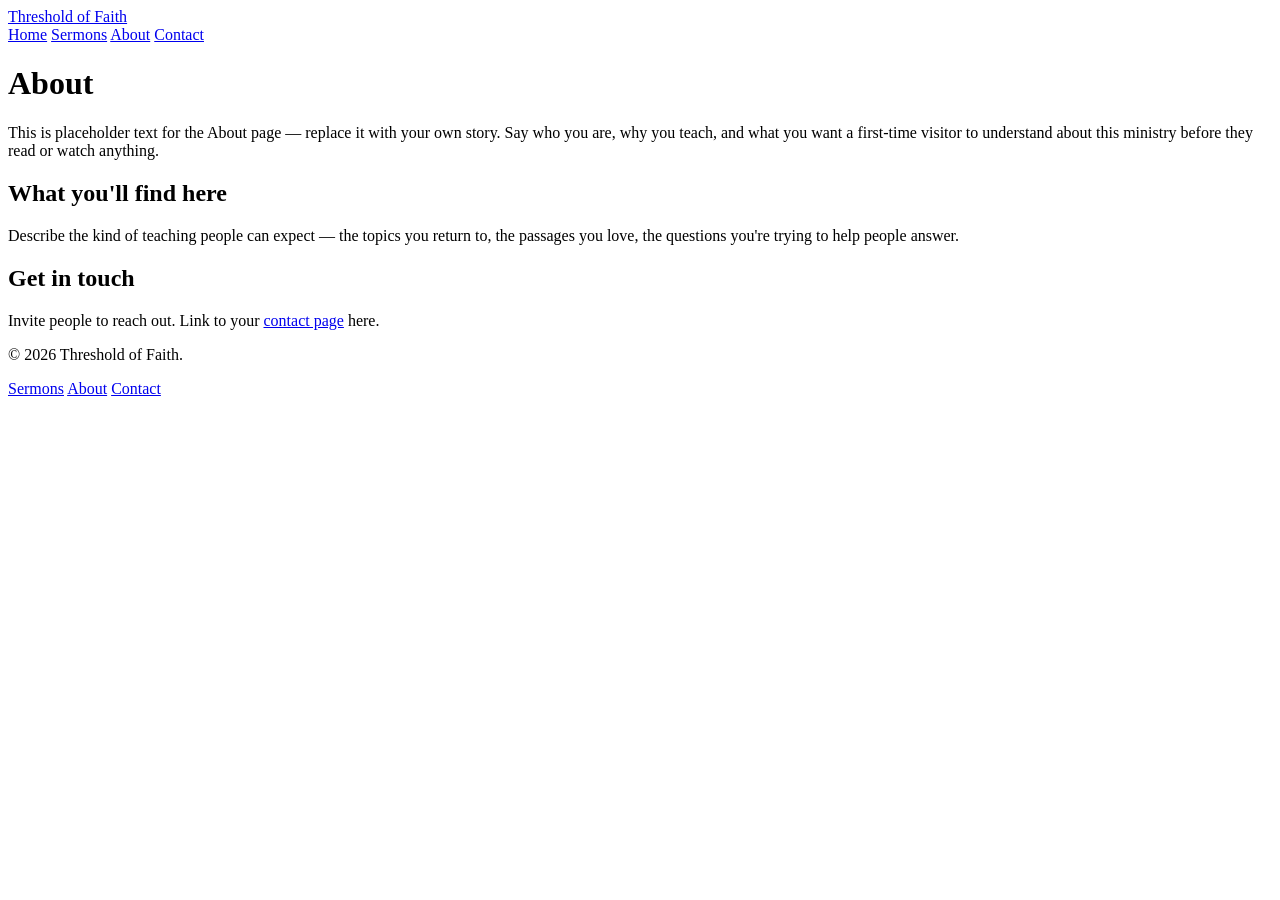
==== about.html @ 7701550c "Add files via upload" ====
<!DOCTYPE html>
<html lang="en">
<head>
<meta charset="UTF-8">
<meta name="viewport" content="width=device-width, initial-scale=1.0">
<title>About — Threshold of Faith</title>
<meta name="description" content="About Threshold of Faith and what it exists to do.">
<link rel="stylesheet" href="css/style.css">
</head>
<body>

<header class="site-header">
  <div class="wrap">
    <a class="wordmark" href="index.html">Threshold of Faith</a>
    <nav class="main-nav">
      <a href="index.html">Home</a>
      <a href="sermons.html">Sermons</a>
      <a href="about.html" class="active">About</a>
      <a href="contact.html">Contact</a>
    </nav>
  </div>
</header>

<div class="page-intro">
  <h1>About</h1>
</div>

<div class="prose">
  <p>This is placeholder text for the About page — replace it with your own story. Say who you are, why you teach, and what you want a first-time visitor to understand about this ministry before they read or watch anything.</p>
  <h2>What you'll find here</h2>
  <p>Describe the kind of teaching people can expect — the topics you return to, the passages you love, the questions you're trying to help people answer.</p>
  <h2>Get in touch</h2>
  <p>Invite people to reach out. Link to your <a href="contact.html">contact page</a> here.</p>
</div>

<footer class="site-footer">
  <div class="wrap">
    <p>&copy; 2026 Threshold of Faith.</p>
    <nav>
      <a href="sermons.html">Sermons</a>
      <a href="about.html">About</a>
      <a href="contact.html">Contact</a>
    </nav>
  </div>
</footer>

</body>
</html>
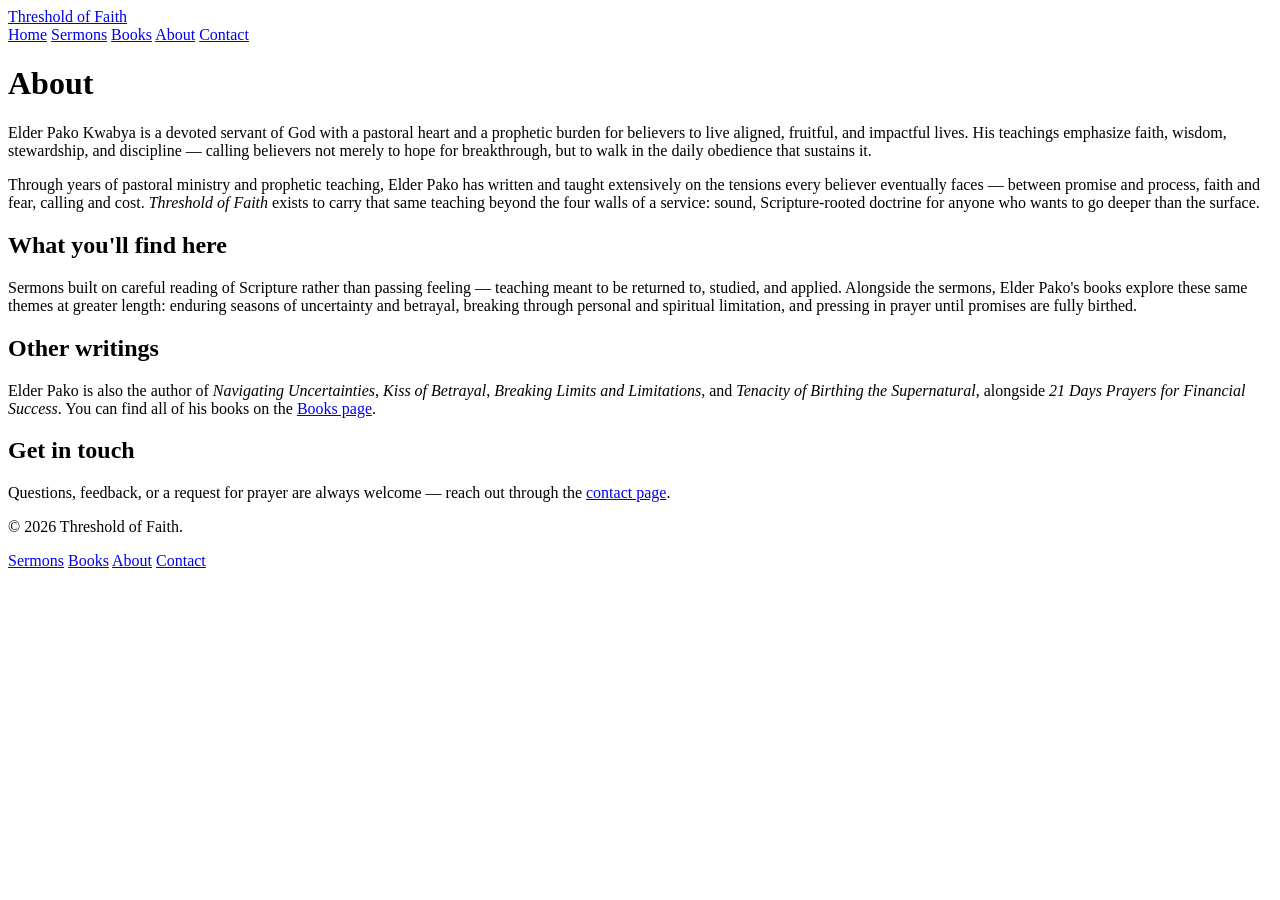
==== commit 3f7ce7ec: "Add files via upload" ====
--- a/about.html
+++ b/about.html
@@ -15,6 +15,7 @@
     <nav class="main-nav">
       <a href="index.html">Home</a>
       <a href="sermons.html">Sermons</a>
+      <a href="books.html">Books</a>
       <a href="about.html" class="active">About</a>
       <a href="contact.html">Contact</a>
     </nav>
@@ -26,11 +27,17 @@
 </div>
 
 <div class="prose">
-  <p>This is placeholder text for the About page — replace it with your own story. Say who you are, why you teach, and what you want a first-time visitor to understand about this ministry before they read or watch anything.</p>
+  <p>Elder Pako Kwabya is a devoted servant of God with a pastoral heart and a prophetic burden for believers to live aligned, fruitful, and impactful lives. His teachings emphasize faith, wisdom, stewardship, and discipline — calling believers not merely to hope for breakthrough, but to walk in the daily obedience that sustains it.</p>
+  <p>Through years of pastoral ministry and prophetic teaching, Elder Pako has written and taught extensively on the tensions every believer eventually faces — between promise and process, faith and fear, calling and cost. <em>Threshold of Faith</em> exists to carry that same teaching beyond the four walls of a service: sound, Scripture-rooted doctrine for anyone who wants to go deeper than the surface.</p>
+
   <h2>What you'll find here</h2>
-  <p>Describe the kind of teaching people can expect — the topics you return to, the passages you love, the questions you're trying to help people answer.</p>
+  <p>Sermons built on careful reading of Scripture rather than passing feeling — teaching meant to be returned to, studied, and applied. Alongside the sermons, Elder Pako's books explore these same themes at greater length: enduring seasons of uncertainty and betrayal, breaking through personal and spiritual limitation, and pressing in prayer until promises are fully birthed.</p>
+
+  <h2>Other writings</h2>
+  <p>Elder Pako is also the author of <em>Navigating Uncertainties</em>, <em>Kiss of Betrayal</em>, <em>Breaking Limits and Limitations</em>, and <em>Tenacity of Birthing the Supernatural</em>, alongside <em>21 Days Prayers for Financial Success</em>. You can find all of his books on the <a href="books.html">Books page</a>.</p>
+
   <h2>Get in touch</h2>
-  <p>Invite people to reach out. Link to your <a href="contact.html">contact page</a> here.</p>
+  <p>Questions, feedback, or a request for prayer are always welcome — reach out through the <a href="contact.html">contact page</a>.</p>
 </div>
 
 <footer class="site-footer">
@@ -38,6 +45,7 @@
     <p>&copy; 2026 Threshold of Faith.</p>
     <nav>
       <a href="sermons.html">Sermons</a>
+      <a href="books.html">Books</a>
       <a href="about.html">About</a>
       <a href="contact.html">Contact</a>
     </nav>
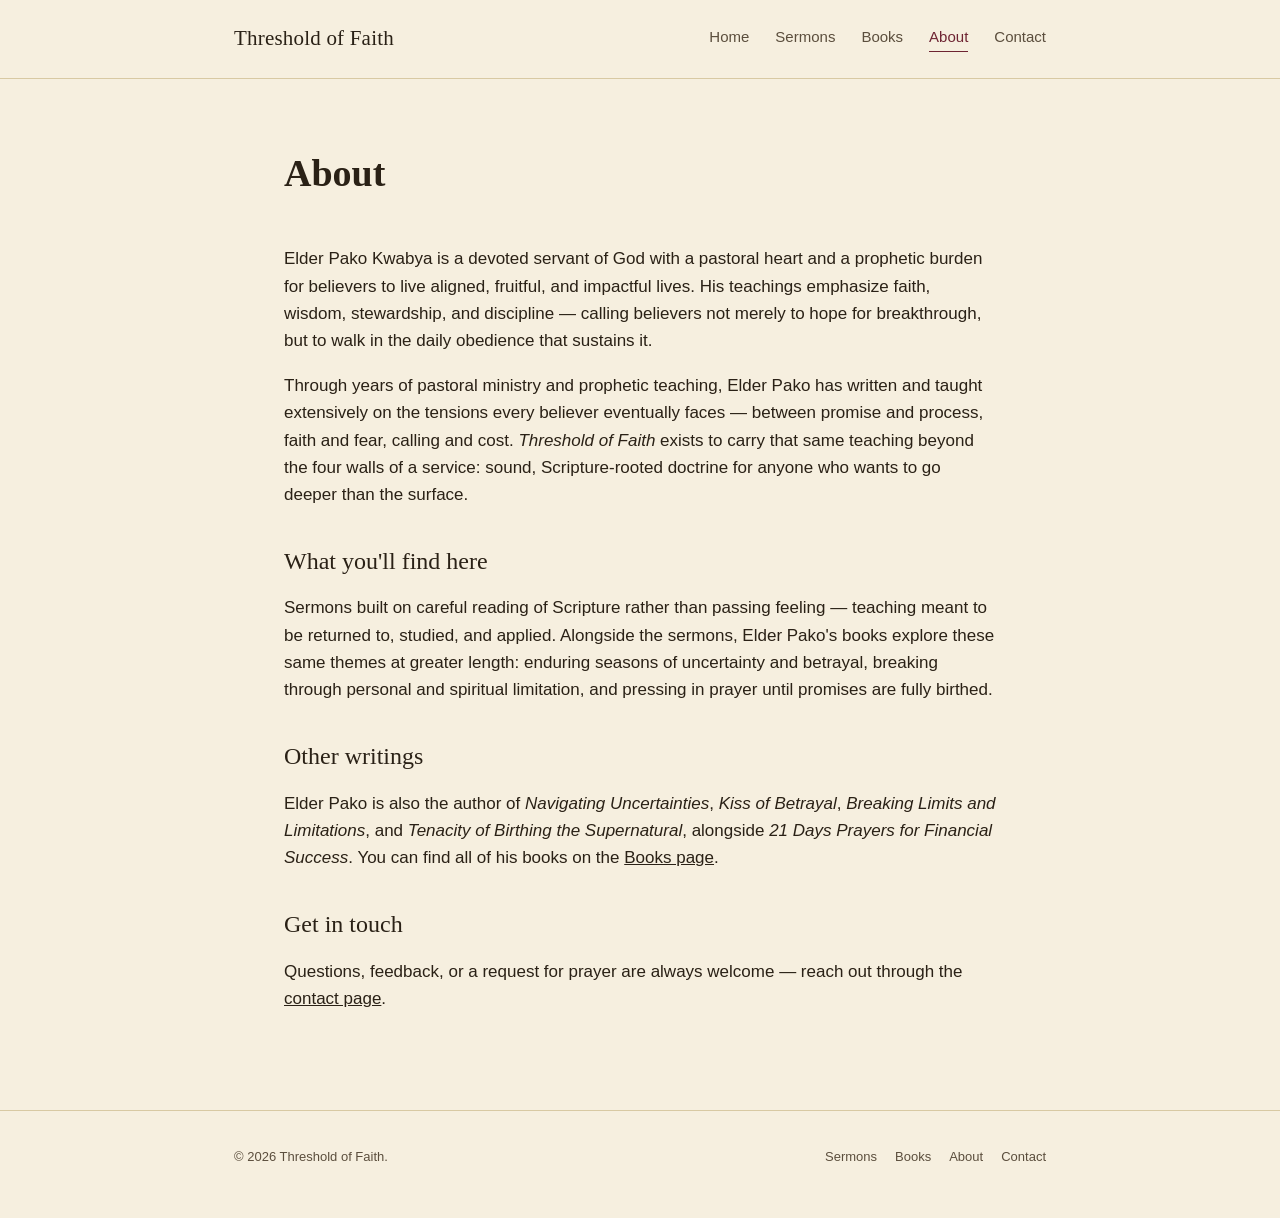
==== commit de5aa805: "Add files via upload" ====
--- a/about.html
+++ b/about.html
@@ -5,7 +5,7 @@
 <meta name="viewport" content="width=device-width, initial-scale=1.0">
 <title>About — Threshold of Faith</title>
 <meta name="description" content="About Threshold of Faith and what it exists to do.">
-<link rel="stylesheet" href="css/style.css">
+<link rel="stylesheet" href="style.css">
 </head>
 <body>
 
--- a/style.css
+++ b/style.css
@@ -0,0 +1,410 @@
+@import url('https://fonts.googleapis.com/css2?family=Fraunces:opsz,wght@9..144,400;9..144,500;9..144,600&family=Public+Sans:wght@400;500;600&display=swap');
+
+:root {
+  --paper: #f6efdf;
+  --paper-deep: #ece0c4;
+  --card: #fbf7ec;
+  --ink: #2a2116;
+  --ink-soft: #5b4e3d;
+  --burgundy: #6e2432;
+  --burgundy-deep: #4e1a24;
+  --gold: #a67c27;
+  --rule: #d8c9a3;
+
+  --font-display: 'Fraunces', Georgia, serif;
+  --font-body: 'Public Sans', -apple-system, sans-serif;
+}
+
+* { box-sizing: border-box; }
+
+html { scroll-behavior: smooth; }
+
+body {
+  margin: 0;
+  background: var(--paper);
+  color: var(--ink);
+  font-family: var(--font-body);
+  font-size: 16px;
+  line-height: 1.6;
+}
+
+a { color: inherit; }
+
+.wrap {
+  max-width: 760px;
+  margin: 0 auto;
+  padding: 0 24px;
+}
+
+/* Header */
+.site-header {
+  border-bottom: 1px solid var(--rule);
+  padding: 22px 0;
+}
+.site-header .wrap {
+  display: flex;
+  align-items: center;
+  justify-content: space-between;
+  max-width: 860px;
+}
+.wordmark {
+  font-family: var(--font-display);
+  font-size: 21px;
+  font-weight: 500;
+  text-decoration: none;
+  color: var(--ink);
+  letter-spacing: 0.2px;
+}
+nav.main-nav { display: flex; gap: 26px; }
+nav.main-nav a {
+  text-decoration: none;
+  color: var(--ink-soft);
+  font-size: 15px;
+  border-bottom: 1px solid transparent;
+  padding-bottom: 2px;
+  transition: border-color 0.15s ease, color 0.15s ease;
+}
+nav.main-nav a:hover,
+nav.main-nav a.active {
+  color: var(--burgundy);
+  border-color: var(--burgundy);
+}
+.nav-toggle { display: none; }
+
+/* Hero */
+.hero {
+  position: relative;
+  max-width: none;
+  margin: 0;
+  padding: 100px 24px 84px;
+  background: linear-gradient(180deg, rgba(20,12,10,0.72), rgba(20,12,10,0.55)), url('hero-open-bible.jpg');
+  background-size: cover;
+  background-position: center 35%;
+}
+.hero .inner { max-width: 860px; margin: 0 auto; }
+.hero .kicker {
+  font-family: var(--font-display);
+  font-style: italic;
+  color: var(--gold);
+  font-size: 18px;
+  margin: 0 0 14px;
+}
+.hero h1 {
+  font-family: var(--font-display);
+  font-size: 48px;
+  font-weight: 600;
+  line-height: 1.12;
+  margin: 0 0 20px;
+  max-width: 11ch;
+  color: var(--paper);
+}
+.hero p.lede {
+  font-size: 18px;
+  color: #e9decb;
+  max-width: 46ch;
+  margin: 0 0 30px;
+}
+.hero-divider {
+  width: 64px;
+  height: 3px;
+  background: var(--gold);
+  margin: 0 0 30px;
+}
+.btn {
+  display: inline-block;
+  font-family: var(--font-body);
+  font-weight: 600;
+  font-size: 15px;
+  text-decoration: none;
+  padding: 12px 22px;
+  border-radius: 3px;
+  border: 1px solid var(--burgundy);
+}
+.btn-primary {
+  background: var(--burgundy);
+  color: var(--paper);
+}
+.btn-primary:hover { background: var(--burgundy-deep); }
+.btn-outline {
+  background: transparent;
+  color: var(--burgundy);
+  margin-left: 10px;
+}
+.btn-outline:hover { background: var(--paper-deep); }
+.hero .btn-outline {
+  color: var(--paper);
+  border-color: var(--paper);
+}
+.hero .btn-outline:hover { background: rgba(255,255,255,0.12); }
+
+/* Section heading */
+.section-heading {
+  display: flex;
+  align-items: baseline;
+  justify-content: space-between;
+  max-width: 860px;
+  margin: 0 auto;
+  padding: 0 24px;
+  border-top: 1px solid var(--rule);
+  padding-top: 40px;
+  margin-top: 12px;
+}
+.section-heading h2 {
+  font-family: var(--font-display);
+  font-size: 26px;
+  font-weight: 500;
+  margin: 0;
+}
+.section-heading a {
+  font-size: 14px;
+  color: var(--burgundy);
+  text-decoration: none;
+  border-bottom: 1px solid var(--gold);
+}
+
+/* Sermon index list */
+.sermon-index {
+  max-width: 860px;
+  margin: 0 auto;
+  padding: 12px 24px 60px;
+}
+.sermon-row {
+  display: flex;
+  gap: 24px;
+  padding: 26px 0;
+  border-bottom: 1px solid var(--rule);
+  text-decoration: none;
+  color: inherit;
+}
+.sermon-row:last-child { border-bottom: none; }
+.sermon-row .thumb {
+  width: 84px;
+  height: 108px;
+  object-fit: cover;
+  border-radius: 4px;
+  flex-shrink: 0;
+}
+.sermon-row .date {
+  font-family: var(--font-body);
+  font-size: 13px;
+  color: var(--ink-soft);
+  min-width: 92px;
+  padding-top: 4px;
+}
+.sermon-row .details h3 {
+  font-family: var(--font-display);
+  font-size: 22px;
+  font-weight: 500;
+  margin: 0 0 6px;
+  color: var(--ink);
+}
+.sermon-row .details .scripture {
+  font-style: italic;
+  color: var(--burgundy);
+  font-size: 14px;
+  margin: 0 0 8px;
+}
+.sermon-row .details p.summary {
+  margin: 0;
+  color: var(--ink-soft);
+  font-size: 15px;
+  max-width: 60ch;
+}
+.sermon-row:hover .details h3 { color: var(--burgundy); }
+
+/* Filter bar (sermons archive page) */
+.filter-bar {
+  max-width: 860px;
+  margin: 0 auto;
+  padding: 28px 24px 0;
+  display: flex;
+  gap: 10px;
+  flex-wrap: wrap;
+}
+.filter-chip {
+  font-size: 13px;
+  padding: 6px 14px;
+  border: 1px solid var(--rule);
+  border-radius: 20px;
+  background: var(--card);
+  color: var(--ink-soft);
+  cursor: pointer;
+}
+.filter-chip.active {
+  background: var(--burgundy);
+  border-color: var(--burgundy);
+  color: var(--paper);
+}
+
+/* About / page intro blocks */
+.page-intro {
+  max-width: 760px;
+  margin: 0 auto;
+  padding: 64px 24px 24px;
+}
+.page-intro h1 {
+  font-family: var(--font-display);
+  font-size: 38px;
+  font-weight: 600;
+  margin: 0 0 18px;
+}
+.page-intro p { color: var(--ink-soft); font-size: 17px; }
+
+.prose { max-width: 760px; margin: 0 auto; padding: 0 24px 60px; }
+.prose p { font-size: 17px; color: var(--ink); margin: 0 0 18px; }
+.prose p strong { color: var(--burgundy-deep); font-weight: 600; }
+.prose h2 {
+  font-family: var(--font-display);
+  font-size: 24px;
+  font-weight: 500;
+  margin: 34px 0 14px;
+}
+
+/* Sermon detail */
+.sermon-detail .page-intro { padding-bottom: 8px; }
+.sermon-banner {
+  width: 100%;
+  max-height: 340px;
+  object-fit: cover;
+  object-position: center 35%;
+  display: block;
+}
+.sermon-meta {
+  display: flex;
+  gap: 18px;
+  flex-wrap: wrap;
+  font-size: 14px;
+  color: var(--ink-soft);
+  margin-bottom: 8px;
+}
+.sermon-meta .scripture { font-style: italic; color: var(--burgundy); }
+.video-frame {
+  max-width: 860px;
+  margin: 28px auto 0;
+  padding: 0 24px;
+}
+.video-frame .ratio {
+  position: relative;
+  padding-top: 56.25%;
+  background: var(--ink);
+  border-radius: 4px;
+  overflow: hidden;
+}
+.video-frame iframe {
+  position: absolute;
+  inset: 0;
+  width: 100%;
+  height: 100%;
+  border: 0;
+}
+
+/* Contact form */
+.contact-form { max-width: 560px; margin: 0 auto; padding: 8px 24px 70px; }
+.contact-form label {
+  display: block;
+  font-size: 14px;
+  color: var(--ink-soft);
+  margin: 18px 0 6px;
+}
+.contact-form input,
+.contact-form textarea {
+  width: 100%;
+  font-family: var(--font-body);
+  font-size: 15px;
+  padding: 10px 12px;
+  border: 1px solid var(--rule);
+  border-radius: 3px;
+  background: var(--card);
+  color: var(--ink);
+}
+.contact-form textarea { min-height: 130px; resize: vertical; }
+.contact-form button { margin-top: 24px; cursor: pointer; }
+
+/* Books page */
+.book-grid {
+  max-width: 860px;
+  margin: 0 auto;
+  padding: 12px 24px 60px;
+  display: grid;
+  grid-template-columns: repeat(auto-fill, minmax(220px, 1fr));
+  gap: 26px;
+}
+.book-card {
+  background: var(--card);
+  border: 1px solid var(--rule);
+  border-radius: 6px;
+  overflow: hidden;
+  display: flex;
+  flex-direction: column;
+}
+.book-cover {
+  aspect-ratio: 3 / 4;
+  background: var(--burgundy);
+  color: var(--paper);
+  font-family: var(--font-display);
+  font-size: 42px;
+  font-weight: 500;
+  display: flex;
+  align-items: center;
+  justify-content: center;
+}
+.book-info { padding: 18px; }
+.book-info h3 {
+  font-family: var(--font-display);
+  font-size: 19px;
+  font-weight: 500;
+  margin: 0 0 8px;
+}
+.book-info p {
+  font-size: 14px;
+  color: var(--ink-soft);
+  margin: 0 0 16px;
+}
+.btn-disabled {
+  opacity: 0.55;
+  cursor: default;
+  pointer-events: none;
+}
+
+/* Footer */
+.site-footer {
+  border-top: 1px solid var(--rule);
+  margin-top: 20px;
+  padding: 36px 0 50px;
+}
+.site-footer .wrap {
+  max-width: 860px;
+  display: flex;
+  justify-content: space-between;
+  align-items: center;
+  flex-wrap: wrap;
+  gap: 12px;
+}
+.site-footer p {
+  font-size: 13px;
+  color: var(--ink-soft);
+  margin: 0;
+}
+.site-footer nav { display: flex; gap: 18px; }
+.site-footer nav a {
+  font-size: 13px;
+  color: var(--ink-soft);
+  text-decoration: none;
+}
+.site-footer nav a:hover { color: var(--burgundy); }
+
+/* Empty state */
+.empty-state {
+  max-width: 760px;
+  margin: 0 auto;
+  padding: 40px 24px 70px;
+  color: var(--ink-soft);
+  font-size: 15px;
+}
+
+@media (max-width: 640px) {
+  .hero h1 { font-size: 34px; max-width: 100%; }
+  nav.main-nav { gap: 16px; }
+  .sermon-row { flex-direction: column; gap: 6px; }
+  .sermon-row .date { min-width: 0; }
+}
